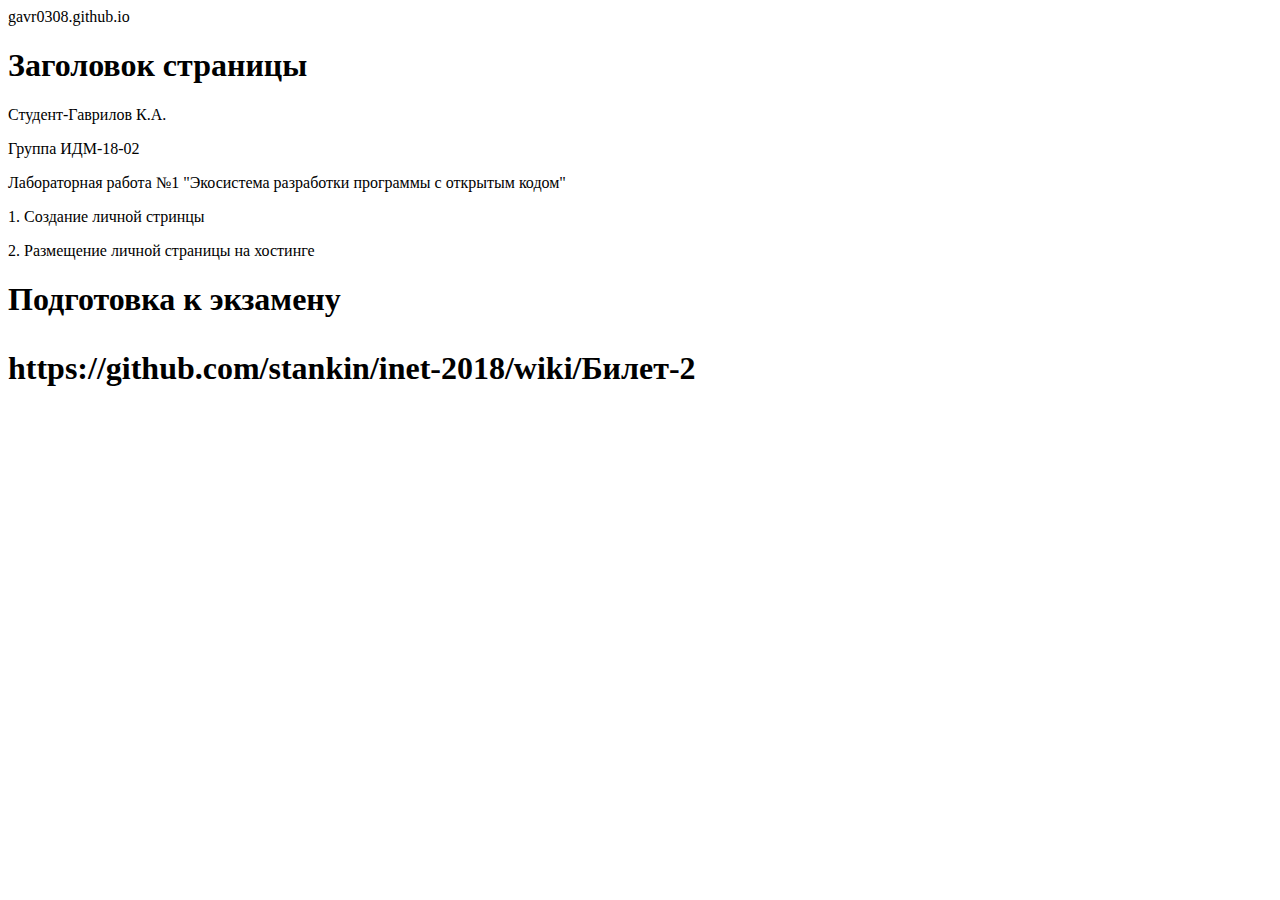
==== index.html @ baf3c3f2 "Update index.html" ====
gavr0308.github.io<!DOCTYPE HTML PUBLIC "-//W3C//DTD HTML 4.01//EN" 
  "http://www.w3.org/TR/html4/strict.dtd">
<html>
<head>
<title>hello world</title>
</head>
<body>
  <h1>Заголовок страницы</h1>
<p>Студент-Гаврилов К.А.</p>
<p>Группа ИДМ-18-02</p>
<p>Лабораторная работа №1 "Экосистема разработки программы с открытым кодом"</p>
<p>1. Создание личной стринцы</p>
<p>2. Размещение личной страницы на хостинге</p>
  <h1>Подготовка к экзамену<h1>
    <p> https://github.com/stankin/inet-2018/wiki/Билет-2
  </body>
</html>
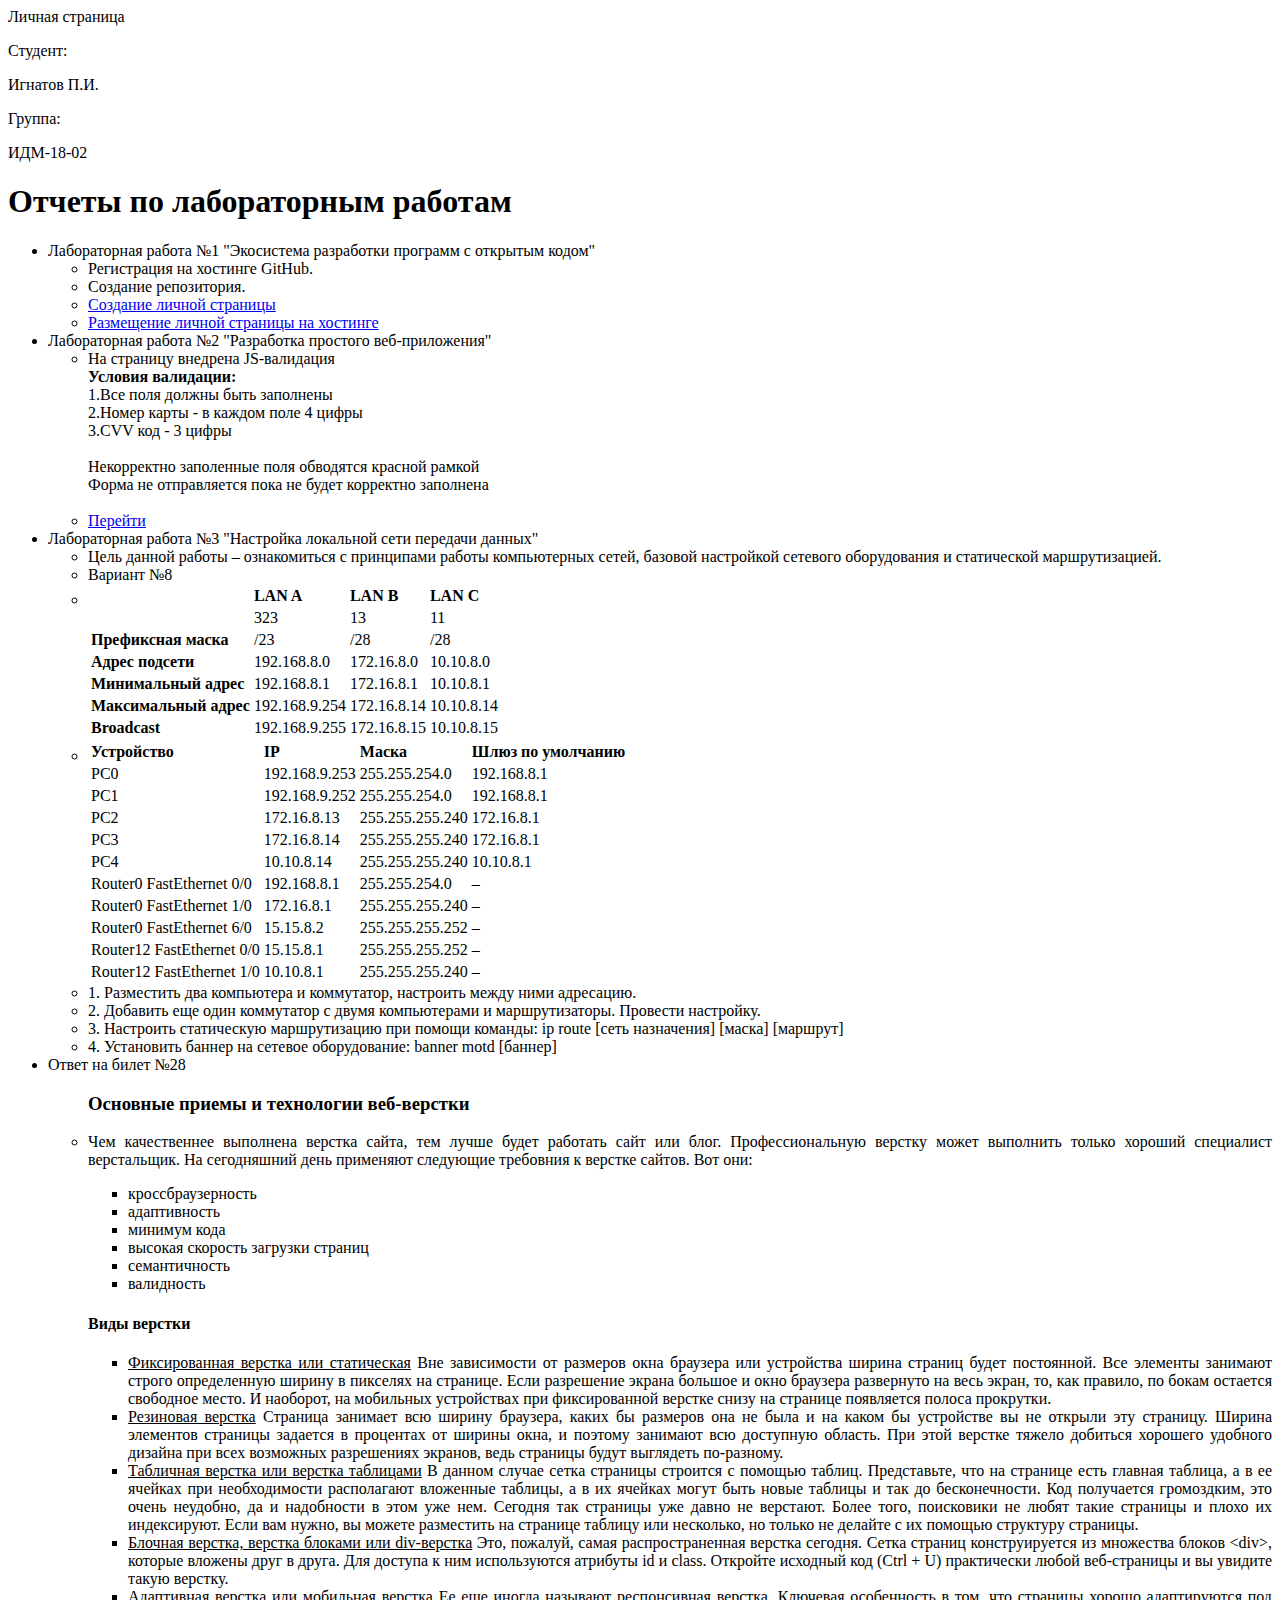
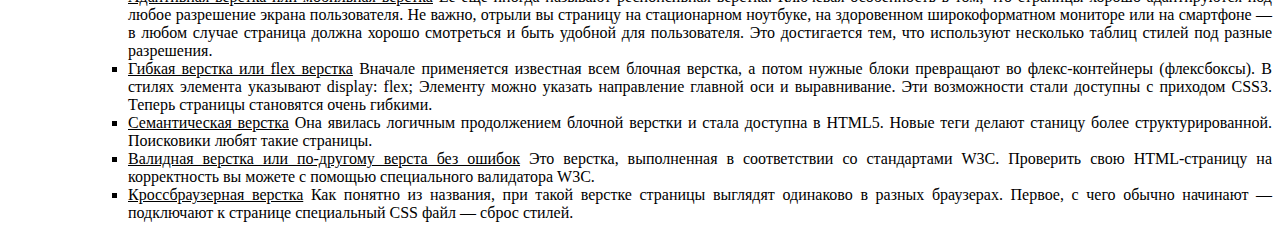
==== commit aba8264f: "Update index.html" ====
--- a/index.html
+++ b/index.html
@@ -1,17 +1,336 @@
-gavr0308.github.io<!DOCTYPE HTML PUBLIC "-//W3C//DTD HTML 4.01//EN" 
-  "http://www.w3.org/TR/html4/strict.dtd">
 <html>
 <head>
-<title>hello world</title>
+    <title> Станкин</title>
+    <link rel="stylesheet" type="text/css" href="style.css">
 </head>
 <body>
-  <h1>Заголовок страницы</h1>
-<p>Студент-Гаврилов К.А.</p>
-<p>Группа ИДМ-18-02</p>
-<p>Лабораторная работа №1 "Экосистема разработки программы с открытым кодом"</p>
-<p>1. Создание личной стринцы</p>
-<p>2. Размещение личной страницы на хостинге</p>
-  <h1>Подготовка к экзамену<h1>
-    <p> https://github.com/stankin/inet-2018/wiki/Билет-2
-  </body>
+<div class="main-wrapper">
+    <main class="main">
+        <header class="header">
+            Личная страница
+        </header>
+        <div class="student">
+            <p class="student__title">
+                Студент:
+            </p>
+            <span> Игнатов П.И.</span>
+
+            <p class="student__title">
+                Группа:
+            </p>
+            <span> ИДМ-18-02</span>
+
+        </div>
+        <div class="content">
+            <h1>Отчеты по лабораторным работам</h1>
+            <ul>
+                <li>
+                    <div class="work">
+                        <div class="work__title">Лабораторная работа №1 "Экосистема разработки программ с открытым
+                            кодом"
+                        </div>
+                        <div class="work__info">
+                            <ul>
+                                <li>
+                                    Регистрация на хостинге GitHub.
+                                    <div class="images"></div>
+                                </li>
+                                <li>
+                                    Создание репозитория.
+                                    <div class="images _second"></div>
+
+                                </li>
+                                <li>
+                                    <a href="https://github.com/Dreamlife18/Dreamlife18.github.io">Создание личной
+                                        страницы</a>
+                                </li>
+                                <li>
+                                    <a href="https://dreamlife18.github.io/">Размещение личной страницы на хостинге</a>
+                                </li>
+                            </ul>
+                        </div>
+                    </div>
+                </li>
+                <li>
+                    <div class="work">
+                        <div class="work__title">Лабораторная работа №2 "Разработка простого веб-приложения"
+                        </div>
+                        <div class="work__info">
+                            <ul>
+                                <li>
+                                    На страницу внедрена JS-валидация<br/>
+                                    <b>Условия валидации: </b><br/>
+                                    1.Все поля должны быть заполнены <br/>
+                                    2.Номер карты - в каждом поле 4 цифры<br/>
+                                    3.CVV код - 3 цифры<br/>
+                                    <br/>
+                                    Некорректно заполенные поля обводятся красной рамкой<br/>
+                                    Форма не отправляется пока не будет корректно заполнена<br/><br/>
+                                    <div class="images _projects"></div>
+                                </li>
+                                <li>
+                                    <a href="projects/projects.html"> Перейти</a>
+                                </li>
+                            </ul>
+
+                        </div>
+                    </div>
+                </li>
+                <li>
+                    <div class="work">
+                        <div class="work__title">Лабораторная работа №3 "Настройка локальной сети передачи данных"
+                        </div>
+                        <div class="work__info">
+                            <ul>
+                                <li>
+                                    Цель данной работы – ознакомиться с принципами работы компьютерных сетей, базовой
+                                    настройкой сетевого оборудования и статической маршрутизацией.
+                                </li>
+                                <li>
+                                    Вариант №8
+                                </li>
+
+                                <li>
+                                    <table>
+                                        <tbody>
+                                        <tr>
+                                            <td rowspan="2"></td>
+                                            <td><b>LAN A</b></td>
+                                            <td><b>LAN B</b></td>
+                                            <td><b>LAN C</b></td>
+                                        </tr>
+                                        <tr>
+                                            <td>323</td>
+                                            <td>13</td>
+                                            <td>11</td>
+                                        </tr>
+                                        <tr>
+                                            <td><b>Префиксная маска</b></td>
+                                            <td>/23</td>
+                                            <td>/28</td>
+                                            <td>/28</td>
+                                        </tr>
+                                        <tr>
+                                            <td><b>Адрес подсети</b></td>
+                                            <td>192.168.8.0</td>
+                                            <td>172.16.8.0</td>
+                                            <td>10.10.8.0</td>
+                                        </tr>
+                                        <tr>
+                                            <td><b>Минимальный адрес</b></td>
+                                            <td>192.168.8.1</td>
+                                            <td>172.16.8.1</td>
+                                            <td>10.10.8.1</td>
+                                        </tr>
+                                        <tr>
+                                            <td><b>Максимальный адрес</b></td>
+                                            <td>192.168.9.254</td>
+                                            <td>172.16.8.14</td>
+                                            <td>10.10.8.14</td>
+                                        </tr>
+                                        <tr>
+                                            <td><b>Broadcast</b></td>
+                                            <td>192.168.9.255</td>
+                                            <td>172.16.8.15</td>
+                                            <td>10.10.8.15</td>
+                                        </tr>
+                                        </tbody>
+                                    </table>
+                                </li>
+
+                                <li>
+                                    <table>
+                                        <tbody>
+                                        <tr>
+                                            <td><b>Устройство</b></td>
+                                            <td><b>IP</b></td>
+                                            <td><b>Маска</b></td>
+                                            <td><b>Шлюз по умолчанию</b></td>
+                                        </tr>
+                                        <tr>
+                                            <td>PC0</td>
+                                            <td>192.168.9.253</td>
+                                            <td>255.255.254.0</td>
+                                            <td>192.168.8.1</td>
+                                        </tr>
+                                        <tr>
+                                            <td>PC1</td>
+                                            <td>192.168.9.252</td>
+                                            <td>255.255.254.0</td>
+                                            <td>192.168.8.1</td>
+                                        </tr>
+                                        <tr>
+                                            <td>PC2</td>
+                                            <td>172.16.8.13</td>
+                                            <td>255.255.255.240</td>
+                                            <td>172.16.8.1</td>
+                                        </tr>
+                                        <tr>
+                                            <td>PC3</td>
+                                            <td>172.16.8.14</td>
+                                            <td>255.255.255.240</td>
+                                            <td>172.16.8.1</td>
+                                        </tr>
+                                        <tr>
+                                            <td>PC4</td>
+                                            <td>10.10.8.14</td>
+                                            <td>255.255.255.240</td>
+                                            <td>10.10.8.1</td>
+                                        </tr>
+                                        <tr>
+                                            <td>Router0 FastEthernet 0/0</td>
+                                            <td>192.168.8.1</td>
+                                            <td>255.255.254.0</td>
+                                            <td>–</td>
+                                        </tr>
+                                        <tr>
+                                            <td>Router0 FastEthernet 1/0</td>
+                                            <td>172.16.8.1</td>
+                                            <td>255.255.255.240</td>
+                                            <td>–</td>
+                                        </tr>
+                                        <tr>
+                                            <td>Router0 FastEthernet 6/0</td>
+                                            <td>15.15.8.2</td>
+                                            <td>255.255.255.252</td>
+                                            <td>–</td>
+                                        </tr>
+                                        <tr>
+                                            <td>Router12 FastEthernet 0/0</td>
+                                            <td>15.15.8.1</td>
+                                            <td>255.255.255.252</td>
+                                            <td>–</td>
+                                        </tr>
+                                        <tr>
+                                            <td>Router12 FastEthernet 1/0</td>
+                                            <td>10.10.8.1</td>
+                                            <td>255.255.255.240</td>
+                                            <td>–</td>
+                                        </tr>
+                                        </tbody>
+                                    </table>
+                                </li>
+
+                                <li>
+                                    1. Разместить два компьютера и коммутатор, настроить между ними адресацию.
+                                    <div class="images _network"></div>
+                                </li>
+
+                                <li>
+                                    2. Добавить еще один коммутатор с двумя компьютерами и маршрутизаторы. Провести
+                                    настройку.
+                                    <div class="images _network-all"></div>
+                                </li>
+
+                                <li>
+                                    3. Настроить статическую маршрутизацию при помощи команды: ip route [сеть
+                                    назначения] [маска] [маршрут]
+                                </li>
+
+                                <li>
+                                    4. Установить баннер на сетевое оборудование: banner motd [баннер]
+                                </li>
+                            </ul>
+
+                        </div>
+                    </div>
+                </li>
+                <li>
+                    <div class="question">
+                        <div class="work__title">Ответ на билет №28</div>
+                        <div class="work__info">
+                            <ul>
+                                <h3>Основные приемы и технологии веб-верстки</h3>
+                                <li>
+                                    <p style="text-align: justify;">Чем качественнее выполнена верстка сайта, тем лучше
+                                        будет работать сайт или блог. Профессиональную верстку может выполнить только
+                                        хороший специалист верстальщик. На сегодняшний день применяют следующие
+                                        требовния к верстке сайтов. Вот они:</p>
+                                    <ul class="question__list">
+                                        <li>кроссбраузерность</li>
+                                        <li>адаптивность</li>
+                                        <li>минимум кода</li>
+                                        <li>высокая скорость загрузки страниц</li>
+                                        <li>семантичность</li>
+                                        <li>валидность</li>
+                                    </ul>
+
+                                    <p>
+                                        <h4>Виды верстки</h4>
+                                    <ul>
+                                        <li style="text-align: justify;"><span style="text-decoration: underline;">Фиксированная верстка или статическая</span>
+                                            Вне зависимости от размеров окна браузера или устройства ширина страниц
+                                            будет постоянной. Все элементы занимают строго определенную ширину в
+                                            пикселях на странице. Если разрешение экрана большое и окно браузера
+                                            развернуто на весь экран, то, как правило, по бокам остается свободное
+                                            место. И наоборот, на мобильных устройствах при фиксированной верстке снизу
+                                            на странице появляется полоса прокрутки.
+                                        </li>
+                                        <li style="text-align: justify;"><span style="text-decoration: underline;">Резиновая верстка</span>
+                                            Страница занимает всю ширину браузера, каких бы размеров она не была и на
+                                            каком бы устройстве вы не открыли эту страницу. Ширина элементов страницы
+                                            задается в процентах от ширины окна, и поэтому занимают всю доступную
+                                            область. При этой верстке тяжело добиться хорошего удобного дизайна при всех
+                                            возможных разрешениях экранов, ведь страницы будут выглядеть по-разному.
+                                        </li>
+                                        <li style="text-align: justify;"><span style="text-decoration: underline;">Табличная верстка или верстка таблицами</span>
+                                            В данном случае сетка страницы строится с помощью таблиц. Представьте, что
+                                            на странице есть главная таблица, а в ее ячейках при необходимости
+                                            располагают вложенные таблицы, а в их ячейках могут быть новые таблицы и так
+                                            до бесконечности. Код получается громоздким, это очень неудобно, да и
+                                            надобности в этом уже нем. Сегодня так страницы уже давно не верстают. Более
+                                            того, поисковики не любят такие страницы и плохо их индексируют. Если вам
+                                            нужно, вы можете разместить на странице таблицу или несколько, но только не
+                                            делайте с их помощью структуру страницы.
+                                        </li>
+                                        <li style="text-align: justify;"><span style="text-decoration: underline;">Блочная верстка, верстка блоками или div-верстка</span>
+                                            Это, пожалуй, самая распространенная верстка сегодня. Сетка страниц
+                                            конструируется из множества блоков &lt;div&gt;, которые вложены друг в
+                                            друга. Для доступа к ним используются&nbsp;атрибуты id и class. Откройте
+                                            исходный код (Ctrl + U) практически любой веб-страницы и вы увидите такую
+                                            верстку.
+                                        </li>
+                                        <li style="text-align: justify;"><span style="text-decoration: underline;">Адаптивная верстка или мобильная верстка</span>
+                                            Ее еще иногда называют респонсивная верстка. Ключевая особенность в том, что
+                                            страницы хорошо адаптируются под любое разрешение экрана пользователя. Не
+                                            важно, отрыли вы страницу на стационарном ноутбуке, на здоровенном
+                                            широкоформатном мониторе или на смартфоне — в любом случае страница должна
+                                            хорошо смотреться и быть удобной для пользователя. Это достигается тем, что
+                                            используют несколько таблиц стилей под разные разрешения.
+                                        </li>
+                                        <li style="text-align: justify;"><span style="text-decoration: underline;">Гибкая верстка или flex верстка</span>
+                                            Вначале применяется известная всем блочная верстка, а потом нужные блоки
+                                            превращают во&nbsp;флекс-контейнеры (флексбоксы). В стилях элемента
+                                            указывают display: flex; Элементу можно указать направление главной оси и
+                                            выравнивание. Эти возможности стали доступны с приходом CSS3. Теперь
+                                            страницы становятся очень гибкими.
+                                        </li>
+                                        <li style="text-align: justify;"><span style="text-decoration: underline;">Семантическая верстка</span>
+                                            Она явилась логичным продолжением блочной верстки и стала доступна в&nbsp;HTML5.
+                                            Новые теги делают станицу более структурированной. Поисковики любят такие
+                                            страницы.
+                                        </li>
+                                        <li style="text-align: justify;"><span style="text-decoration: underline;">Валидная верстка или по-другому верста без ошибок</span>
+                                            Это верстка, выполненная в соответствии со&nbsp;стандартами W3C. Проверить
+                                            свою HTML-страницу на корректность вы можете с помощью специального валидатора W3C.
+                                        </li>
+                                        <li style="text-align: justify;"><span style="text-decoration: underline;">Кроссбраузерная верстка</span>
+                                            Как понятно из названия, при такой верстке страницы выглядят одинаково в
+                                            разных браузерах. Первое, с чего обычно начинают — подключают к странице
+                                            специальный&nbsp;CSS файл — сброс стилей.
+                                        </li>
+                                    </ul>
+                                    </p>
+                                </li>
+                            </ul>
+                        </div>
+                    </div>
+                </li>
+            </ul>
+        </div>
+    </main>
+</div>
+<script src="first.js"></script>
+</body>
 </html>
+</html>
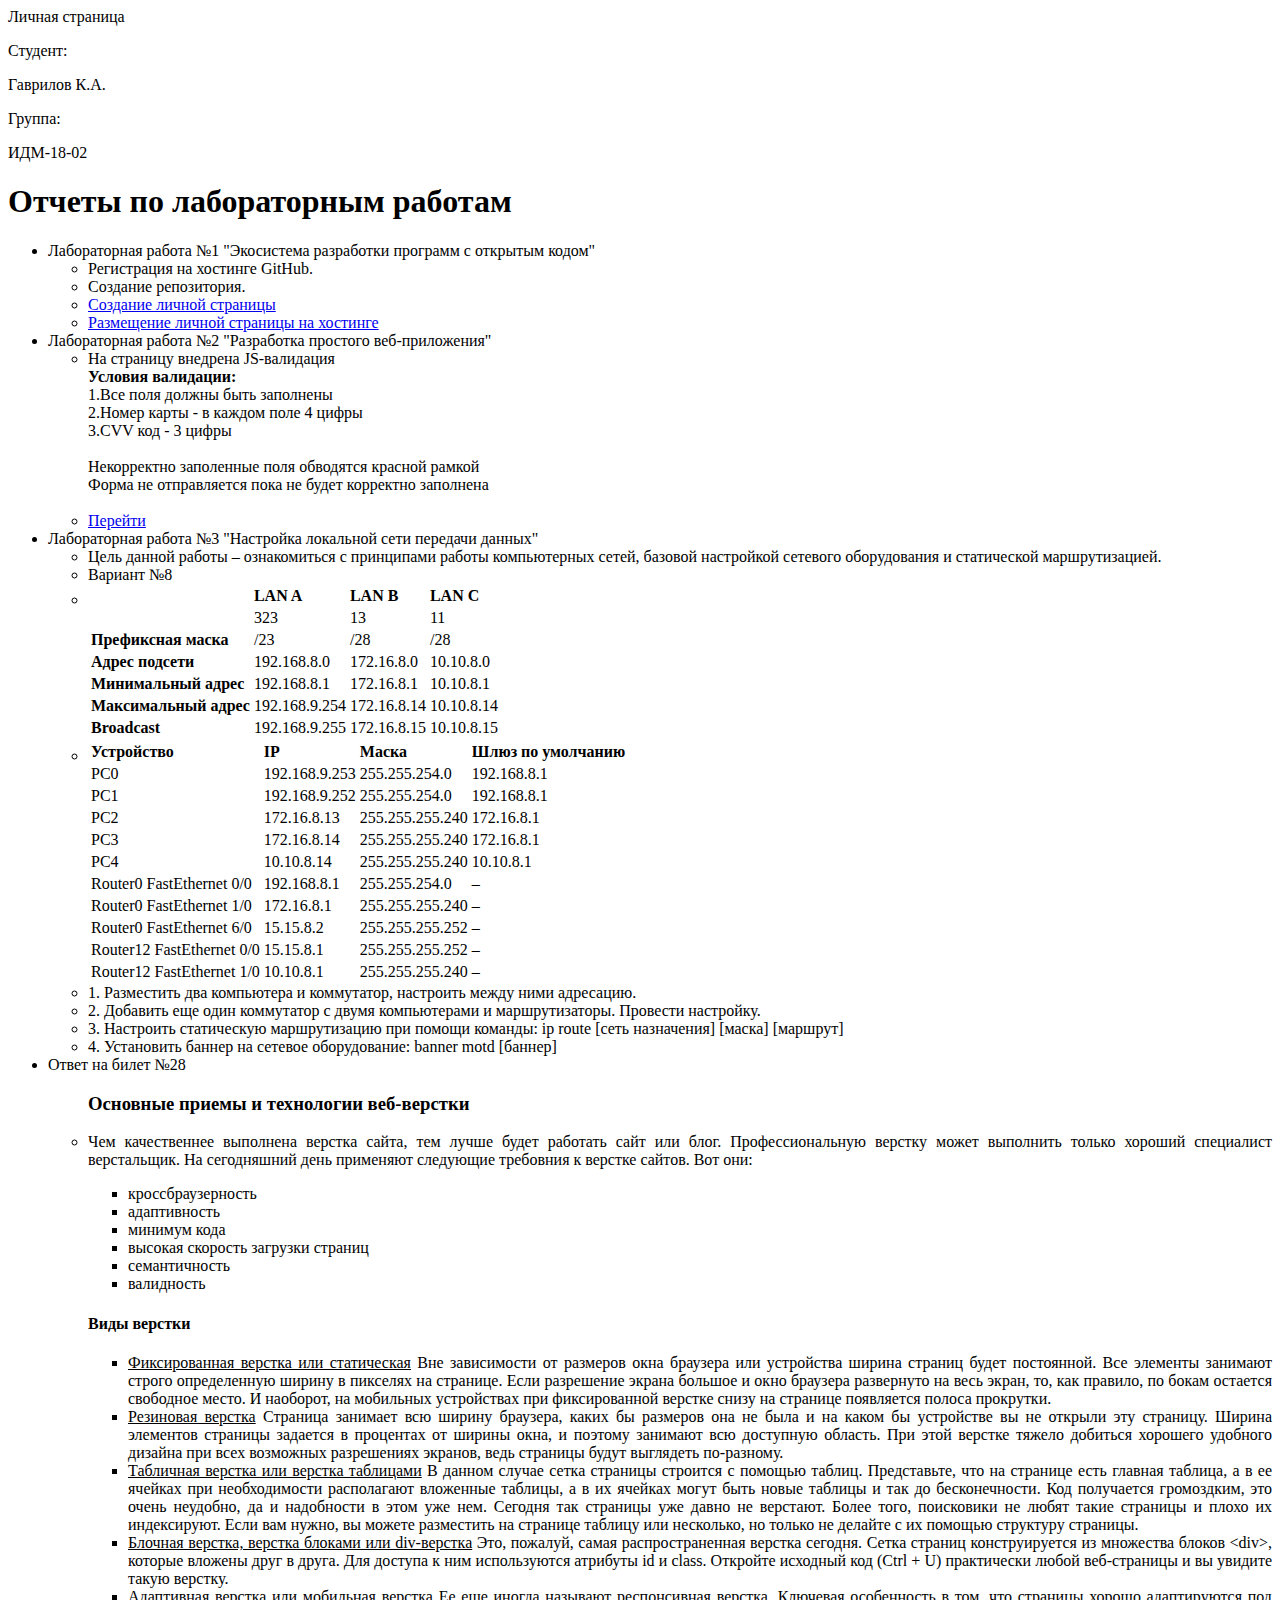
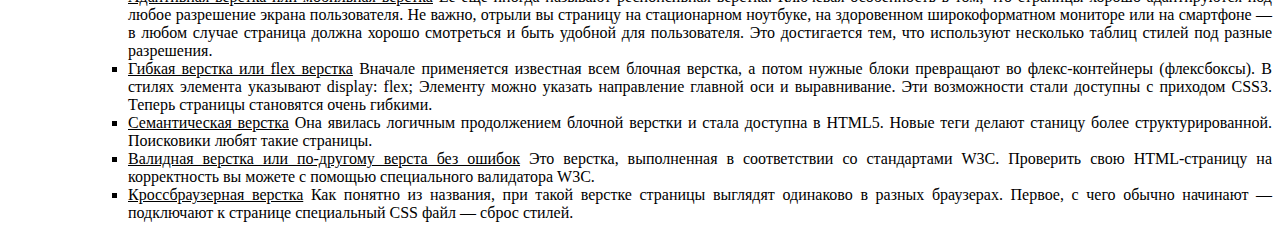
==== commit e9c951c3: "Update index.html" ====
--- a/index.html
+++ b/index.html
@@ -13,7 +13,7 @@
             <p class="student__title">
                 Студент:
             </p>
-            <span> Игнатов П.И.</span>
+            <span> Гаврилов К.А.</span>
 
             <p class="student__title">
                 Группа:
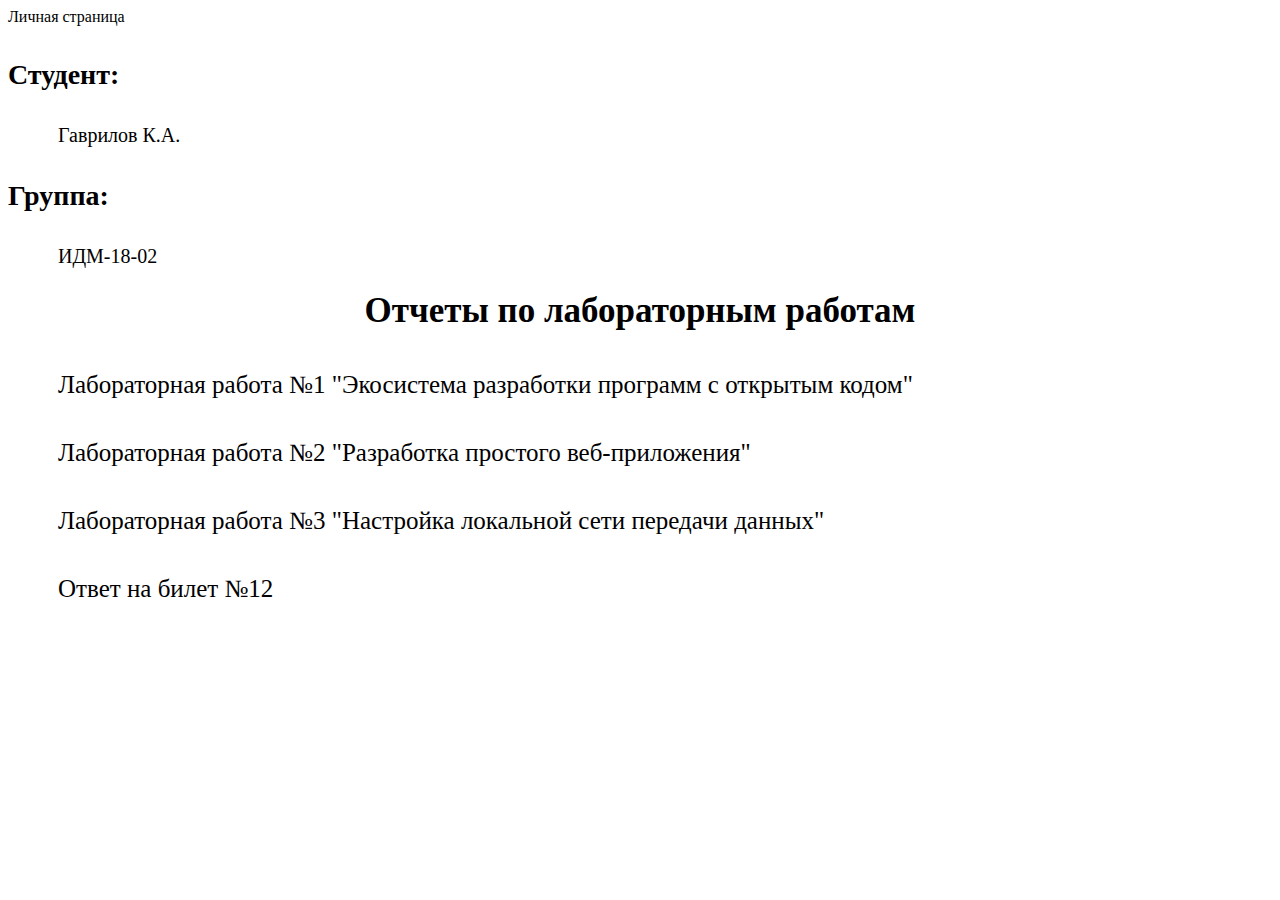
==== commit 1e45bc9b: "Update index.html" ====
--- a/index.html
+++ b/index.html
@@ -237,7 +237,7 @@
                 </li>
                 <li>
                     <div class="question">
-                        <div class="work__title">Ответ на билет №28</div>
+                        <div class="work__title">Ответ на билет №12</div>
                         <div class="work__info">
                             <ul>
                                 <h3>Основные приемы и технологии веб-верстки</h3>
--- a/style.css
+++ b/style.css
@@ -0,0 +1,153 @@
+* {
+  обивка: 0;
+  маржа: 0;
+  -в WebKit-коробка-размеров: граница-бокс;
+          коробка-размеров: граница-бокс; }
+
+тело {
+  фонового изображения: URL-адрес(изображения/фон.формат PNG); }
+
+.главная {
+  ширина: 60%;
+  дисплей: -в WebKit-коробке;
+  дисплей: -МС-основе;
+  дисплей: флекс;
+  -в WebKit-коробке-Ориент: вертикальная;
+  -в WebKit-коробке-направление: нормальное;
+      -МС-флекс-направление: колонка;
+          флекс-направление: колонка;
+  -в WebKit-коробке-выровняйте: центр;
+      -МС-флекс-выровняйте: центр;
+          выровнять элементы: центр;
+  границы-радиус: 10пикселей;
+  фон-цвет: #f2f4f3;
+  -в WebKit-коробке-тень: 0 0 50пикселей 10пикселей #cecece;
+          коробка-тени: 0 0 50пикселей 10пикселей #cecece;
+  обивка: 0 0 50пикселей 0; }
+  .главное-фантик {
+    дисплей: -в WebKit-коробке;
+    дисплей: -МС-основе;
+    дисплей: флекс;
+    -в WebKit-коробке-упаковке: центр;
+        -МС-флекс-пакета: центр;
+            оправдать-содержание: центр;
+    маржа-топ: 15Пикс.; }
+
+.заголовок {
+  обивка: 50РХ 0;
+  фон-цвет: #ФФФ;
+  ширина: 100%;
+  границы-радиус: 10пикселей;
+  шрифт-размер: 32Пикс.;
+  текст-выровняйте: центр;
+  шрифт-вес: 600; }
+
+.студент {
+  позиция: относительная;
+  наценка: 80РХ 0;
+  ширина: 100%;
+  фон-цвет: #ФФФ;
+  обивка: 50РХ 50пикселей; }
+  .ученик:прежде чем {
+    содержание: '';
+    позицию: абсолютная;
+    слева: 0;
+    топ: -23Военторга;
+    ширина: 100%;
+    высота: 25пикселей;
+    фонового изображения: URL-адрес(изображений/треугольник.формат PNG);
+    фон-повторить: повтор;
+    фон-размер: содержать; }
+  .студент:после {
+    содержание: '';
+    позицию: абсолютная;
+    слева: 0;
+    дно: -22Военторга;
+    ширина: 100%;
+    высота: 25пикселей;
+    фонового изображения: URL-адрес(изображений/треугольник.формат PNG);
+    фон-повторить: повтор;
+    фон-размер: содержать;
+    -webkit-преобразования: поворот(180град);
+        -МС-преобразования: поворот(180град);
+            преобразования: поворот(180град); }
+  .student__title {
+    font-size: 28px;
+    font-weight: 600;
+    padding: 5px 0; }
+  .student span {
+    font-size: 20px;
+    padding: 0 50px;
+    font-weight: 300; }
+
+.content {
+  width: 100%; }
+  .content h1 {
+    font-size: 35px;
+    text-align: center; }
+  .content ul {
+    list-style: none;
+    margin: 25px 0;
+    padding: 0 50px; }
+    .content ul li {
+      margin: 40px 0; }
+
+.work__title {
+  font-size: 25px; }
+  .work__title:hover {
+    text-decoration: underline;
+    color: darkred;
+    cursor: pointer; }
+
+.work__info {
+  display: none;
+  width: 100%; }
+  .work__info ul {
+    list-style: none;
+    margin: 25px 0;
+    padding: 0 50px;
+    text-align: center;
+    font-size: 23px; }
+    .work__info ul li {
+      display: -webkit-box;
+      display: -ms-flexbox;
+      display: flex;
+      -в WebKit-коробке-Ориент: вертикальная;
+      -в WebKit-коробке-направление: нормальное;
+          -МС-флекс-направление: колонка;
+              флекс-направление: колонка;
+      -в WebKit-коробке-выровняйте: центр;
+          -МС-флекс-выровняйте: центр;
+              выровнять элементы: центр;
+      фон-Цвет: белый;
+      обивка: 15РХ 0;
+      маржа: 0; }
+      .работы__информация ул ли это {
+        цвет: темно-красный; }
+        .работы__информация ул ли а:Ховер {
+          текст-украшение: подчеркнуть; }
+      .работы__информация по ul li в таблице {
+        границы: 2пикселя сплошной темно-красный;
+        границы интервал: 0; }
+        .работы__информация ул ли таблицу тд, .работы__информация по ul li в таблице тр {
+          границы: 1Военторга сплошной темно-красный;
+          обивка: 8Пикс.;
+          текст-выровняйте: центр; }
+        .работы__информация по ul li в таблице трчерез:nth-ребенок(2л) {
+          фон-цвет: #f2f4f3; }
+
+.изображения {
+  ширина: 600пикселей;
+  высота: 350пикселей;
+  фонового изображения: URL-адрес(images/yatx4cT5x-M.jpg);
+  фон-размер: содержать;
+  фон-позиции: центр;
+  фон-повторить: нет-повторяю; }
+  .Изображения._second {
+    фонового изображения: URL-адрес(изображений/uKThDzVpv58.формат JPG); }
+  .Изображения._projects {
+    фонового изображения: URL-адрес(изображений/Yu1FXWpLYpU.формат JPG); }
+  .Изображения._network {
+    фонового изображения: URL-адрес(изображений/сети.формат PNG); }
+  .Изображения._network-все {
+    фонового изображения: URL-адрес(изображений/все.формат PNG); }
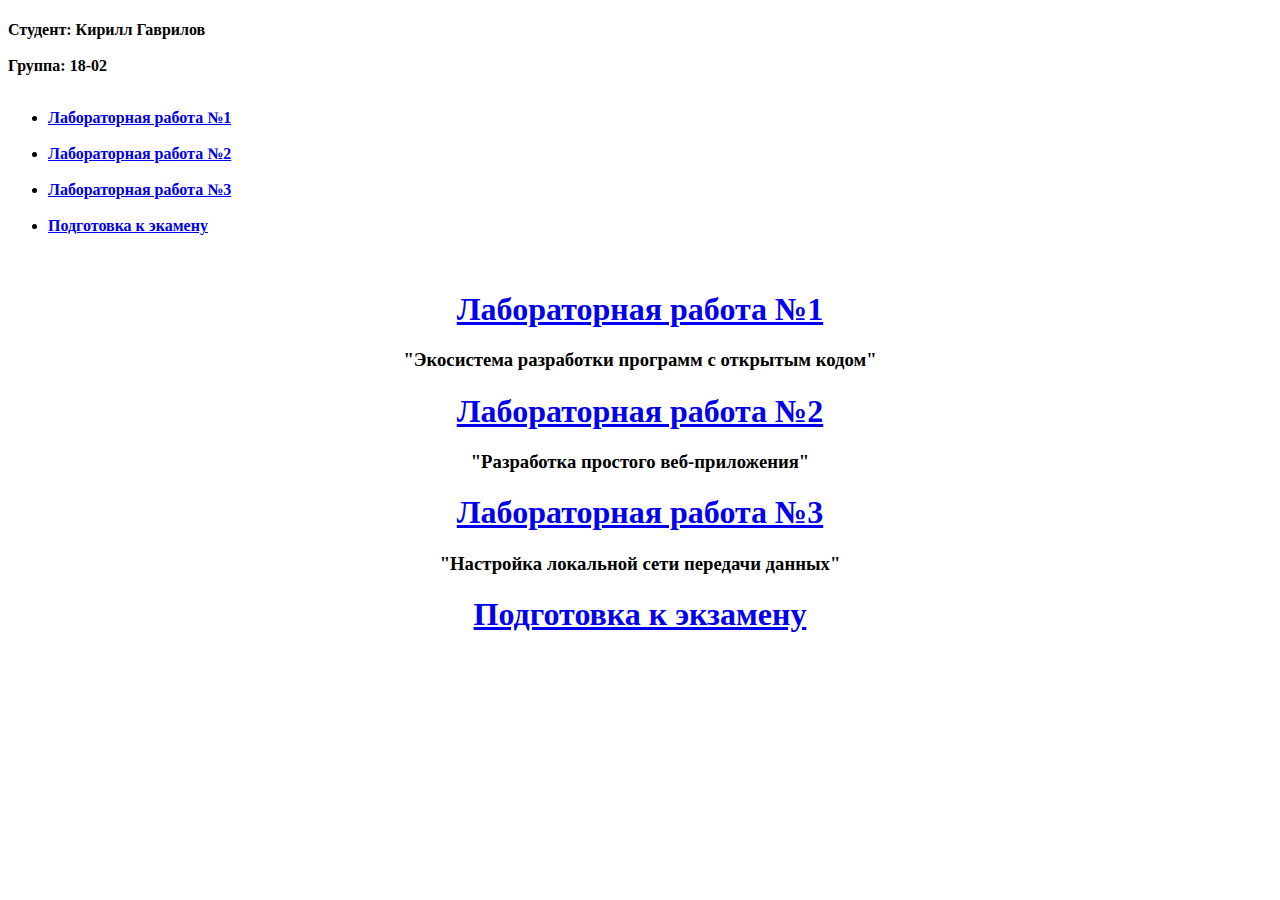
==== commit 1148db49: "Add files via upload" ====
--- a/index.html
+++ b/index.html
@@ -1,336 +1,136 @@
-<html>
+<!DOCTYPE html>
+<html lang="en">
 <head>
-    <title> Станкин</title>
-    <link rel="stylesheet" type="text/css" href="style.css">
+	<meta charset="UTF-8">
+	<title>Личная страница</title>
+	<link rel="stylesheet" href="css/main.css">
 </head>
 <body>
-<div class="main-wrapper">
-    <main class="main">
-        <header class="header">
-            Личная страница
-        </header>
-        <div class="student">
-            <p class="student__title">
-                Студент:
-            </p>
-            <span> Гаврилов К.А.</span>
 
-            <p class="student__title">
-                Группа:
-            </p>
-            <span> ИДМ-18-02</span>
 
-        </div>
-        <div class="content">
-            <h1>Отчеты по лабораторным работам</h1>
-            <ul>
-                <li>
-                    <div class="work">
-                        <div class="work__title">Лабораторная работа №1 "Экосистема разработки программ с открытым
-                            кодом"
-                        </div>
-                        <div class="work__info">
-                            <ul>
-                                <li>
-                                    Регистрация на хостинге GitHub.
-                                    <div class="images"></div>
-                                </li>
-                                <li>
-                                    Создание репозитория.
-                                    <div class="images _second"></div>
+	<header>
+		<div class="container">
+		<h4>Студент: Кирилл Гаврилов  <br> <br> Группа: 18-02 </h>
+			<nav>
+				<ul class="menu"> <br> 
+					<li> <a href="#1">Лабораторная работа №1 </a> </li> <br>
+					<li> <a href="#2">Лабораторная работа №2 </a> </li> <br>
+					<li> <a href="#3">Лабораторная работа №3 </a> </li> <br>
+					<li> <a href="#4"> Подготовка к экамену </a>  </li>
+				<ul>
+			</nav> <br>
+		</div>
+	</header>
 
-                                </li>
-                                <li>
-                                    <a href="https://github.com/Dreamlife18/Dreamlife18.github.io">Создание личной
-                                        страницы</a>
-                                </li>
-                                <li>
-                                    <a href="https://dreamlife18.github.io/">Размещение личной страницы на хостинге</a>
-                                </li>
-                            </ul>
-                        </div>
-                    </div>
-                </li>
-                <li>
-                    <div class="work">
-                        <div class="work__title">Лабораторная работа №2 "Разработка простого веб-приложения"
-                        </div>
-                        <div class="work__info">
-                            <ul>
-                                <li>
-                                    На страницу внедрена JS-валидация<br/>
-                                    <b>Условия валидации: </b><br/>
-                                    1.Все поля должны быть заполнены <br/>
-                                    2.Номер карты - в каждом поле 4 цифры<br/>
-                                    3.CVV код - 3 цифры<br/>
-                                    <br/>
-                                    Некорректно заполенные поля обводятся красной рамкой<br/>
-                                    Форма не отправляется пока не будет корректно заполнена<br/><br/>
-                                    <div class="images _projects"></div>
-                                </li>
-                                <li>
-                                    <a href="projects/projects.html"> Перейти</a>
-                                </li>
-                            </ul>
 
-                        </div>
-                    </div>
-                </li>
-                <li>
-                    <div class="work">
-                        <div class="work__title">Лабораторная работа №3 "Настройка локальной сети передачи данных"
-                        </div>
-                        <div class="work__info">
-                            <ul>
-                                <li>
-                                    Цель данной работы – ознакомиться с принципами работы компьютерных сетей, базовой
-                                    настройкой сетевого оборудования и статической маршрутизацией.
-                                </li>
-                                <li>
-                                    Вариант №8
-                                </li>
 
-                                <li>
-                                    <table>
-                                        <tbody>
-                                        <tr>
-                                            <td rowspan="2"></td>
-                                            <td><b>LAN A</b></td>
-                                            <td><b>LAN B</b></td>
-                                            <td><b>LAN C</b></td>
-                                        </tr>
-                                        <tr>
-                                            <td>323</td>
-                                            <td>13</td>
-                                            <td>11</td>
-                                        </tr>
-                                        <tr>
-                                            <td><b>Префиксная маска</b></td>
-                                            <td>/23</td>
-                                            <td>/28</td>
-                                            <td>/28</td>
-                                        </tr>
-                                        <tr>
-                                            <td><b>Адрес подсети</b></td>
-                                            <td>192.168.8.0</td>
-                                            <td>172.16.8.0</td>
-                                            <td>10.10.8.0</td>
-                                        </tr>
-                                        <tr>
-                                            <td><b>Минимальный адрес</b></td>
-                                            <td>192.168.8.1</td>
-                                            <td>172.16.8.1</td>
-                                            <td>10.10.8.1</td>
-                                        </tr>
-                                        <tr>
-                                            <td><b>Максимальный адрес</b></td>
-                                            <td>192.168.9.254</td>
-                                            <td>172.16.8.14</td>
-                                            <td>10.10.8.14</td>
-                                        </tr>
-                                        <tr>
-                                            <td><b>Broadcast</b></td>
-                                            <td>192.168.9.255</td>
-                                            <td>172.16.8.15</td>
-                                            <td>10.10.8.15</td>
-                                        </tr>
-                                        </tbody>
-                                    </table>
-                                </li>
+	<section id="1">
+		<div class="frame">
+		<div class="st">
+		<a onclick="javascript:document.getElementById('st1').style.display='block'"href ="javascript:void(0)">
+			<p></p>
+			<h1 align="center">Лабораторная работа №1<h1></a>
+			<h3 align="center"><b>"Экосистема разработки программ с открытым кодом"
+			</b> </h3>
+			<div id="st1" class="st" style="display:none"> 
+		    <p>Создание персональной страницы-отчета на github и работа с git</p>
+			<p>Выполненные задачи:</p>
+			<p>1. Зарегистрироваться на GitHub;</p>
+			<p>2. Создана <a href="https://github.com/OAS301/oas301.github.io">персональная веб страница-отчёт</a> на GitHub с использованием html, css, js;</p>
+			<p>3. <a href="https://oas301.github.io">Персональная страница-отчет</a> загружена на хостинг GitHub.</p>
+			<a align="center" onclick="document.getElementById('st1').style.display=      'none'">
+			<h4 align="center">Скрыть</h4></a>
 
-                                <li>
-                                    <table>
-                                        <tbody>
-                                        <tr>
-                                            <td><b>Устройство</b></td>
-                                            <td><b>IP</b></td>
-                                            <td><b>Маска</b></td>
-                                            <td><b>Шлюз по умолчанию</b></td>
-                                        </tr>
-                                        <tr>
-                                            <td>PC0</td>
-                                            <td>192.168.9.253</td>
-                                            <td>255.255.254.0</td>
-                                            <td>192.168.8.1</td>
-                                        </tr>
-                                        <tr>
-                                            <td>PC1</td>
-                                            <td>192.168.9.252</td>
-                                            <td>255.255.254.0</td>
-                                            <td>192.168.8.1</td>
-                                        </tr>
-                                        <tr>
-                                            <td>PC2</td>
-                                            <td>172.16.8.13</td>
-                                            <td>255.255.255.240</td>
-                                            <td>172.16.8.1</td>
-                                        </tr>
-                                        <tr>
-                                            <td>PC3</td>
-                                            <td>172.16.8.14</td>
-                                            <td>255.255.255.240</td>
-                                            <td>172.16.8.1</td>
-                                        </tr>
-                                        <tr>
-                                            <td>PC4</td>
-                                            <td>10.10.8.14</td>
-                                            <td>255.255.255.240</td>
-                                            <td>10.10.8.1</td>
-                                        </tr>
-                                        <tr>
-                                            <td>Router0 FastEthernet 0/0</td>
-                                            <td>192.168.8.1</td>
-                                            <td>255.255.254.0</td>
-                                            <td>–</td>
-                                        </tr>
-                                        <tr>
-                                            <td>Router0 FastEthernet 1/0</td>
-                                            <td>172.16.8.1</td>
-                                            <td>255.255.255.240</td>
-                                            <td>–</td>
-                                        </tr>
-                                        <tr>
-                                            <td>Router0 FastEthernet 6/0</td>
-                                            <td>15.15.8.2</td>
-                                            <td>255.255.255.252</td>
-                                            <td>–</td>
-                                        </tr>
-                                        <tr>
-                                            <td>Router12 FastEthernet 0/0</td>
-                                            <td>15.15.8.1</td>
-                                            <td>255.255.255.252</td>
-                                            <td>–</td>
-                                        </tr>
-                                        <tr>
-                                            <td>Router12 FastEthernet 1/0</td>
-                                            <td>10.10.8.1</td>
-                                            <td>255.255.255.240</td>
-                                            <td>–</td>
-                                        </tr>
-                                        </tbody>
-                                    </table>
-                                </li>
+	</div>
+		</div>
+	</div>
+	</section>
+	
 
-                                <li>
-                                    1. Разместить два компьютера и коммутатор, настроить между ними адресацию.
-                                    <div class="images _network"></div>
-                                </li>
 
-                                <li>
-                                    2. Добавить еще один коммутатор с двумя компьютерами и маршрутизаторы. Провести
-                                    настройку.
-                                    <div class="images _network-all"></div>
-                                </li>
+	<section id="2">
+		<div class="frame">
+		<div class="st">
+		<a onclick="javascript:document.getElementById('st2').style.display='block'" href="javascript:void(0)">
+			<p></p>
+			<h1 align="center">Лабораторная работа №2</h1></a>
+				<h3 align="center"><b>"Разработка простого веб-приложения"</b></h3>
+				<div id="st2" class="st" style="display:none">
+				<p>Проектирование и разработка индивидуального веб-приложения с использованием html,css,js + json,xml</p>
+				<a align="center" onclick="document.getElementById('st2').style.display='none'">
+				<h4 align="center">Скрыть</h4></a>
+			</div>
+		</div>
+	</div>
+	</section>
 
-                                <li>
-                                    3. Настроить статическую маршрутизацию при помощи команды: ip route [сеть
-                                    назначения] [маска] [маршрут]
-                                </li>
 
-                                <li>
-                                    4. Установить баннер на сетевое оборудование: banner motd [баннер]
-                                </li>
-                            </ul>
 
-                        </div>
-                    </div>
-                </li>
-                <li>
-                    <div class="question">
-                        <div class="work__title">Ответ на билет №12</div>
-                        <div class="work__info">
-                            <ul>
-                                <h3>Основные приемы и технологии веб-верстки</h3>
-                                <li>
-                                    <p style="text-align: justify;">Чем качественнее выполнена верстка сайта, тем лучше
-                                        будет работать сайт или блог. Профессиональную верстку может выполнить только
-                                        хороший специалист верстальщик. На сегодняшний день применяют следующие
-                                        требовния к верстке сайтов. Вот они:</p>
-                                    <ul class="question__list">
-                                        <li>кроссбраузерность</li>
-                                        <li>адаптивность</li>
-                                        <li>минимум кода</li>
-                                        <li>высокая скорость загрузки страниц</li>
-                                        <li>семантичность</li>
-                                        <li>валидность</li>
-                                    </ul>
 
-                                    <p>
-                                        <h4>Виды верстки</h4>
-                                    <ul>
-                                        <li style="text-align: justify;"><span style="text-decoration: underline;">Фиксированная верстка или статическая</span>
-                                            Вне зависимости от размеров окна браузера или устройства ширина страниц
-                                            будет постоянной. Все элементы занимают строго определенную ширину в
-                                            пикселях на странице. Если разрешение экрана большое и окно браузера
-                                            развернуто на весь экран, то, как правило, по бокам остается свободное
-                                            место. И наоборот, на мобильных устройствах при фиксированной верстке снизу
-                                            на странице появляется полоса прокрутки.
-                                        </li>
-                                        <li style="text-align: justify;"><span style="text-decoration: underline;">Резиновая верстка</span>
-                                            Страница занимает всю ширину браузера, каких бы размеров она не была и на
-                                            каком бы устройстве вы не открыли эту страницу. Ширина элементов страницы
-                                            задается в процентах от ширины окна, и поэтому занимают всю доступную
-                                            область. При этой верстке тяжело добиться хорошего удобного дизайна при всех
-                                            возможных разрешениях экранов, ведь страницы будут выглядеть по-разному.
-                                        </li>
-                                        <li style="text-align: justify;"><span style="text-decoration: underline;">Табличная верстка или верстка таблицами</span>
-                                            В данном случае сетка страницы строится с помощью таблиц. Представьте, что
-                                            на странице есть главная таблица, а в ее ячейках при необходимости
-                                            располагают вложенные таблицы, а в их ячейках могут быть новые таблицы и так
-                                            до бесконечности. Код получается громоздким, это очень неудобно, да и
-                                            надобности в этом уже нем. Сегодня так страницы уже давно не верстают. Более
-                                            того, поисковики не любят такие страницы и плохо их индексируют. Если вам
-                                            нужно, вы можете разместить на странице таблицу или несколько, но только не
-                                            делайте с их помощью структуру страницы.
-                                        </li>
-                                        <li style="text-align: justify;"><span style="text-decoration: underline;">Блочная верстка, верстка блоками или div-верстка</span>
-                                            Это, пожалуй, самая распространенная верстка сегодня. Сетка страниц
-                                            конструируется из множества блоков &lt;div&gt;, которые вложены друг в
-                                            друга. Для доступа к ним используются&nbsp;атрибуты id и class. Откройте
-                                            исходный код (Ctrl + U) практически любой веб-страницы и вы увидите такую
-                                            верстку.
-                                        </li>
-                                        <li style="text-align: justify;"><span style="text-decoration: underline;">Адаптивная верстка или мобильная верстка</span>
-                                            Ее еще иногда называют респонсивная верстка. Ключевая особенность в том, что
-                                            страницы хорошо адаптируются под любое разрешение экрана пользователя. Не
-                                            важно, отрыли вы страницу на стационарном ноутбуке, на здоровенном
-                                            широкоформатном мониторе или на смартфоне — в любом случае страница должна
-                                            хорошо смотреться и быть удобной для пользователя. Это достигается тем, что
-                                            используют несколько таблиц стилей под разные разрешения.
-                                        </li>
-                                        <li style="text-align: justify;"><span style="text-decoration: underline;">Гибкая верстка или flex верстка</span>
-                                            Вначале применяется известная всем блочная верстка, а потом нужные блоки
-                                            превращают во&nbsp;флекс-контейнеры (флексбоксы). В стилях элемента
-                                            указывают display: flex; Элементу можно указать направление главной оси и
-                                            выравнивание. Эти возможности стали доступны с приходом CSS3. Теперь
-                                            страницы становятся очень гибкими.
-                                        </li>
-                                        <li style="text-align: justify;"><span style="text-decoration: underline;">Семантическая верстка</span>
-                                            Она явилась логичным продолжением блочной верстки и стала доступна в&nbsp;HTML5.
-                                            Новые теги делают станицу более структурированной. Поисковики любят такие
-                                            страницы.
-                                        </li>
-                                        <li style="text-align: justify;"><span style="text-decoration: underline;">Валидная верстка или по-другому верста без ошибок</span>
-                                            Это верстка, выполненная в соответствии со&nbsp;стандартами W3C. Проверить
-                                            свою HTML-страницу на корректность вы можете с помощью специального валидатора W3C.
-                                        </li>
-                                        <li style="text-align: justify;"><span style="text-decoration: underline;">Кроссбраузерная верстка</span>
-                                            Как понятно из названия, при такой верстке страницы выглядят одинаково в
-                                            разных браузерах. Первое, с чего обычно начинают — подключают к странице
-                                            специальный&nbsp;CSS файл — сброс стилей.
-                                        </li>
-                                    </ul>
-                                    </p>
-                                </li>
-                            </ul>
-                        </div>
-                    </div>
-                </li>
-            </ul>
-        </div>
-    </main>
-</div>
-<script src="first.js"></script>
+
+
+
+
+	<section>
+		<div class="frame">
+			<div class="st">  
+			<a onclick="javascript:document.getElementById('st3').style.display='block'" href="javascript:void(0)">
+				<p></p>
+				<h1 align="center">Лабораторная работа №3</h1></a>
+				<h3 align="center"><b>"Настройка локальной сети передачи данных"</b></h3>
+				<div id="st3" class="st" style="display:none">
+				<b><p align="center">Вариант №3</p></b><br>
+					<p><b>Цель лабораторной работы:</b> ознакомиться с принципами работы компьютерных сетей, базовой настройкой сетевого оборудования и статической маршрутизацией.</p>
+					<br>
+					<p align="center"><img src="pic/0.jpg"></p>
+					<p><b>1. </b>Разместить на рабочем поле коммутатор и два компьютера и соединить их. Настроить адресацию на добавленных компьютерах без шлюза по умолчанию. Выполнить проверку работоспособности сети.</p>
+					<p align="center"><img src="pic/1.jpg"></p>
+					<p align="center"><img src="pic/2.jpg"></p>
+					<p align="center"><img src="pic/3.jpg"></p>
+					<p align="center"><img src="pic/4.jpg"></p>
+					<p><b>2. </b>Добавить на рабочее поле еще один коммутатор с двумя компьютерами и настроить адресацию из другой подсети. </p>
+					<p align="center"><img src="pic/5.jpg"></p>
+					<p align="center"><img src="pic/6.jpg"></p>
+					<p align="center"><img src="pic/7.jpg"></p>
+					<p><b>3. </b> Соединить коммутаторы между собой и проверить работоспособность сети (Не работает, так как коммутаторы подсоединяются только к маршрутизаторам).</p>
+					<p><b>4. </b> Добавить маршрутизатор на рабочее поле, настроить интерфейсы маршрутизатора для существующих подсетей и проверить работоспособность.(Сеть наработоспособна из-за отсутствия маршрутов по умолчанию.)</p>
+					<p align="center"><img src="pic/8.jpg"></p>
+					<p><b>5. </b> Указать шлюз по умолчанию.</p>
+					<p align="center"><img src="pic/9.jpg"></p>
+					<p><b>6. </b> Добавить на рабочее поле еще один маршрутизатор. Подключить к нему коммутатор и компьютер.</p>
+					<p align="center"><img src="pic/10.jpg"></p>
+					<p><b>7. </b> Соединить между собой маршрутизаторы и настроить между ними сеть с префиксом /30.</p>
+					<p><b>8. </b> Проверить работоспособность сети, отправив сообщение сети A в сеть С и из сети В в сеть С. (Сеть не работает, так как не настроена статическая маршрутизация.)</p>
+					<p><b>9. </b> Настроить статическую маршрутизацию между сетями. </p>
+					<p align="center"><img src="pic/11.jpg"></p>
+					<p align="center"><img src="pic/12.jpg"></p>
+					<p align="center"><img src="pic/13.jpg"></p>
+					<p><b>10. </b> Настроить на сетевых устройствах пароли для привилегированного режима, для подключения через консоль, для подключения через telnet:
+					<p>Привелегрованный режим: enable password mypassword</p>
+					<p>Консоль: в режиме конфигурации терминала line console 0; password mypassword
+					<p>Telnet: в режиме конфигурации терминала line vty 0 4; password mypassword </p>
+					<p><b>11. </b> Установить баннер на сетевое оборудование.</p>
+					<p align="center"><img src="pic/14.jpg"></p>
+					<p align="center"><img src="pic/15.jpg"></p>
+			<a text-align="center" onclick="document.getElementById('st3').style.display='none'">
+			<h4 align="center">Скрыть</h4></a>
+			</div>
+			</div>
+		</div>
+	</section>
+	<footer id="4">
+		<div class="frame">
+			<div class="st">  
+			<a onclick="javascript:document.getElementById('st4').style.display='block'" href="javascript:void(0)">
+				<p></p>
+				<h1 align="center">Подготовка к экзамену</h1></a>
+				<div id="st4" class="st" style="display:none">
+				<h3 align="center"><b><a href="https://github.com/stankin/inet-2018/wiki/Билет-1">Ответ на вопрос билета №8</a></b></h3>
+				<a text-align="center" onclick="document.getElementById('st4').style.display='none'">
+				<h5 align="center">Скрыть</h5></a>
+			</div>
+			</div>
+		</div>
+	</footer>
 </body>
-</html>
-</html>
+</html>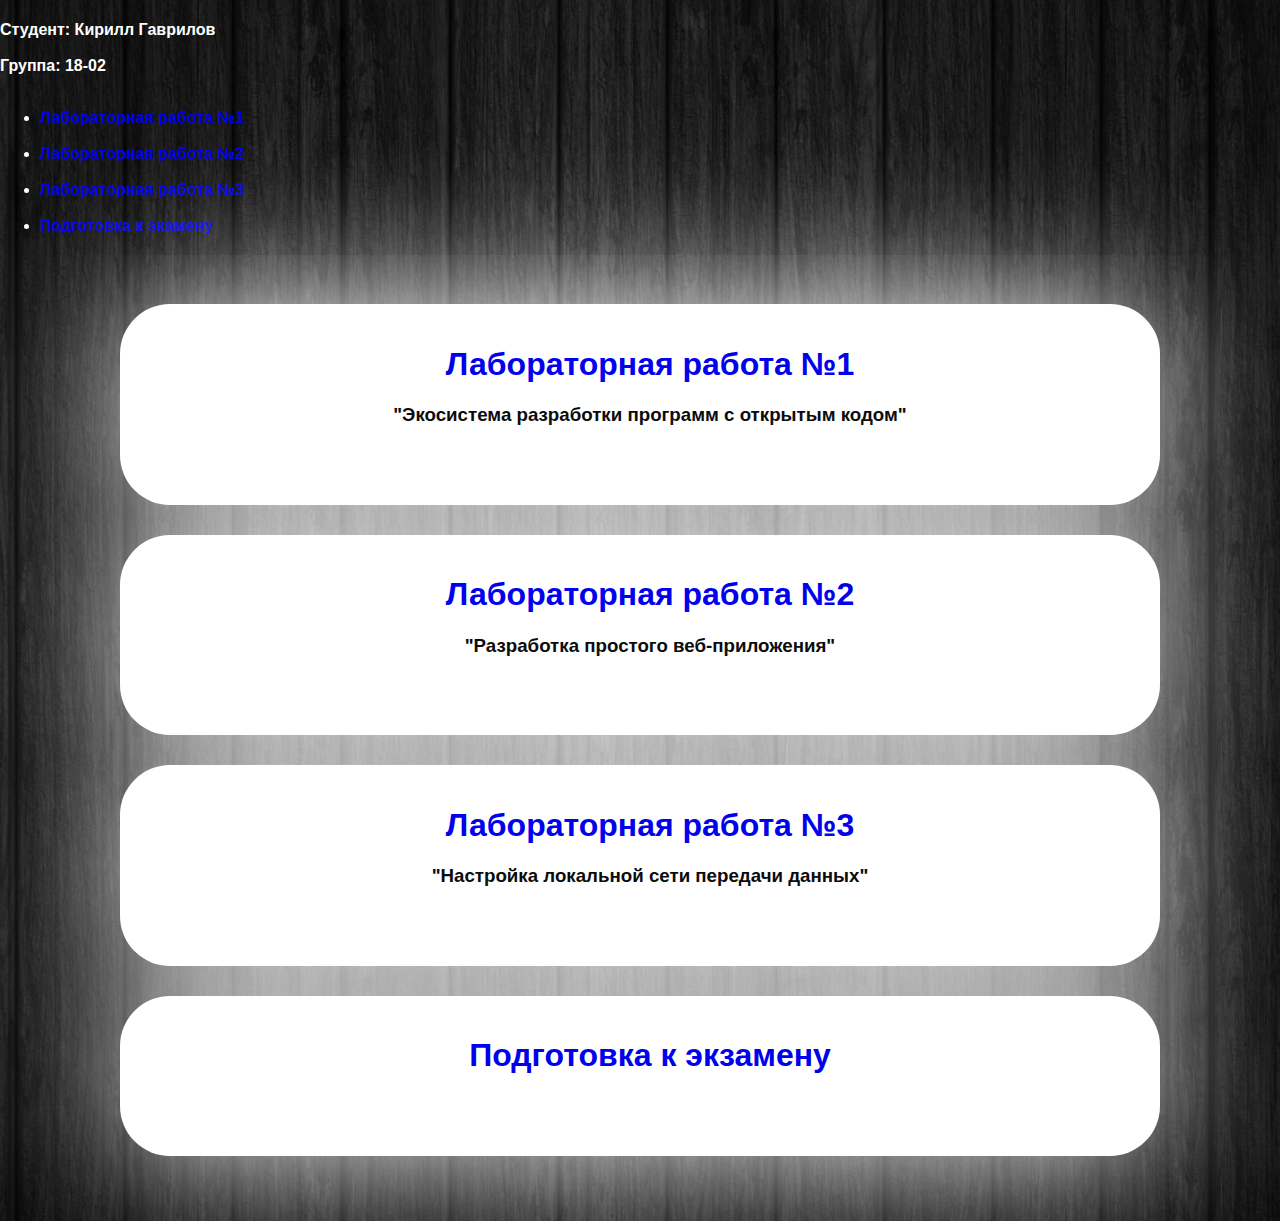
==== commit b05e722d: "Add files via upload" ====
--- a/index.html
+++ b/index.html
@@ -36,8 +36,8 @@
 		    <p>Создание персональной страницы-отчета на github и работа с git</p>
 			<p>Выполненные задачи:</p>
 			<p>1. Зарегистрироваться на GitHub;</p>
-			<p>2. Создана <a href="https://github.com/OAS301/oas301.github.io">персональная веб страница-отчёт</a> на GitHub с использованием html, css, js;</p>
-			<p>3. <a href="https://oas301.github.io">Персональная страница-отчет</a> загружена на хостинг GitHub.</p>
+			<p>2. Создана <a href="https://github.com/gavr0308/gavr0308.github.io">персональная веб страница-отчёт</a> на GitHub с использованием html, css, js;</p>
+			<p>3. <a href="https://gavr0308.github.io/">Персональная страница-отчет</a> загружена на хостинг GitHub.</p>
 			<a align="center" onclick="document.getElementById('st1').style.display=      'none'">
 			<h4 align="center">Скрыть</h4></a>
 
@@ -84,34 +84,34 @@
 					<br>
 					<p align="center"><img src="pic/0.jpg"></p>
 					<p><b>1. </b>Разместить на рабочем поле коммутатор и два компьютера и соединить их. Настроить адресацию на добавленных компьютерах без шлюза по умолчанию. Выполнить проверку работоспособности сети.</p>
-					<p align="center"><img src="pic/1.jpg"></p>
-					<p align="center"><img src="pic/2.jpg"></p>
-					<p align="center"><img src="pic/3.jpg"></p>
-					<p align="center"><img src="pic/4.jpg"></p>
+					<p align="center"><img src="img/1.jpg"></p>
+					<p align="center"><img src="img/2.jpg"></p>
+					<p align="center"><img src="img/3.jpg"></p>
+					<p align="center"><img src="img/4.jpg"></p>
 					<p><b>2. </b>Добавить на рабочее поле еще один коммутатор с двумя компьютерами и настроить адресацию из другой подсети. </p>
-					<p align="center"><img src="pic/5.jpg"></p>
-					<p align="center"><img src="pic/6.jpg"></p>
-					<p align="center"><img src="pic/7.jpg"></p>
+					<p align="center"><img url="img/5.jpg"></p>
+					<p align="center"><img src="img/6.jpg"></p>
+					<p align="center"><img src="img/7.jpg"></p>
 					<p><b>3. </b> Соединить коммутаторы между собой и проверить работоспособность сети (Не работает, так как коммутаторы подсоединяются только к маршрутизаторам).</p>
 					<p><b>4. </b> Добавить маршрутизатор на рабочее поле, настроить интерфейсы маршрутизатора для существующих подсетей и проверить работоспособность.(Сеть наработоспособна из-за отсутствия маршрутов по умолчанию.)</p>
-					<p align="center"><img src="pic/8.jpg"></p>
+					<p align="center"><img src="img/8.jpg"></p>
 					<p><b>5. </b> Указать шлюз по умолчанию.</p>
-					<p align="center"><img src="pic/9.jpg"></p>
+					<p align="center"><img src="img/9.jpg"></p>
 					<p><b>6. </b> Добавить на рабочее поле еще один маршрутизатор. Подключить к нему коммутатор и компьютер.</p>
-					<p align="center"><img src="pic/10.jpg"></p>
+					<p align="center"><img src="img/10.jpg"></p>
 					<p><b>7. </b> Соединить между собой маршрутизаторы и настроить между ними сеть с префиксом /30.</p>
 					<p><b>8. </b> Проверить работоспособность сети, отправив сообщение сети A в сеть С и из сети В в сеть С. (Сеть не работает, так как не настроена статическая маршрутизация.)</p>
 					<p><b>9. </b> Настроить статическую маршрутизацию между сетями. </p>
-					<p align="center"><img src="pic/11.jpg"></p>
-					<p align="center"><img src="pic/12.jpg"></p>
-					<p align="center"><img src="pic/13.jpg"></p>
+					<p align="center"><img src="img/11.jpg"></p>
+					<p align="center"><img src="img/12.jpg"></p>
+					<p align="center"><img src="img/13.jpg"></p>
 					<p><b>10. </b> Настроить на сетевых устройствах пароли для привилегированного режима, для подключения через консоль, для подключения через telnet:
 					<p>Привелегрованный режим: enable password mypassword</p>
 					<p>Консоль: в режиме конфигурации терминала line console 0; password mypassword
 					<p>Telnet: в режиме конфигурации терминала line vty 0 4; password mypassword </p>
 					<p><b>11. </b> Установить баннер на сетевое оборудование.</p>
-					<p align="center"><img src="pic/14.jpg"></p>
-					<p align="center"><img src="pic/15.jpg"></p>
+					<p align="center"><img src="img/14.jpg"></p>
+					<p align="center"><img src="img/15.jpg"></p>
 			<a text-align="center" onclick="document.getElementById('st3').style.display='none'">
 			<h4 align="center">Скрыть</h4></a>
 			</div>
--- a/css/main.css
+++ b/css/main.css
@@ -0,0 +1,52 @@
+body {
+	font-family: Arial, sans-serif;
+	padding: 0;
+	margin: 0;
+	background: url(../img/first.jpg) no-repeat center top/cover; 
+height: 1200px;
+}
+a:link { text-decoration: none;  } 
+a:visited { text-decoration: orange; } 
+a:active { text-decoration: green; }
+a:hover {
+color: orange; font-style: italic;
+text-decoration-line: underline;
+}
+
+.container {
+	width: 1850px;
+	margin: 0 auto;
+	color: white;
+	
+}
+.frame{	
+	position: relative;
+	padding: 20px; 
+	width: 1000px;
+	height: auto;
+	margin-left: auto;
+	margin-right: auto;
+	margin-top: 30px;
+	top:5px;
+	background-color: white; 
+	@include filter-gradient(#eeeeee, #cccccc, horizontal);
+	@include background-image(radial-gradient(center, ellipse cover, rgba(238,238,238,1) 0%,rgba(204,204,204,1) 100%));
+	border-radius:50px;
+	-moz-border-radius:50px;
+	-webkit-border-radius:50px;
+	-webkit-box-shadow:0px 0px 81px 0px white ;
+	-moz-box-shadow:0px 0px 81px 0px white ;
+	box-shadow:0px 0px 150px 0px white ;
+}
+.st{
+    font-size: 100%;  
+    color: #red; 
+	text-align: justify;	
+	text-indent: 20px;
+	position: relative	
+	left: 15%;
+	padding-bottom: 40px;
+}
+
+
+
